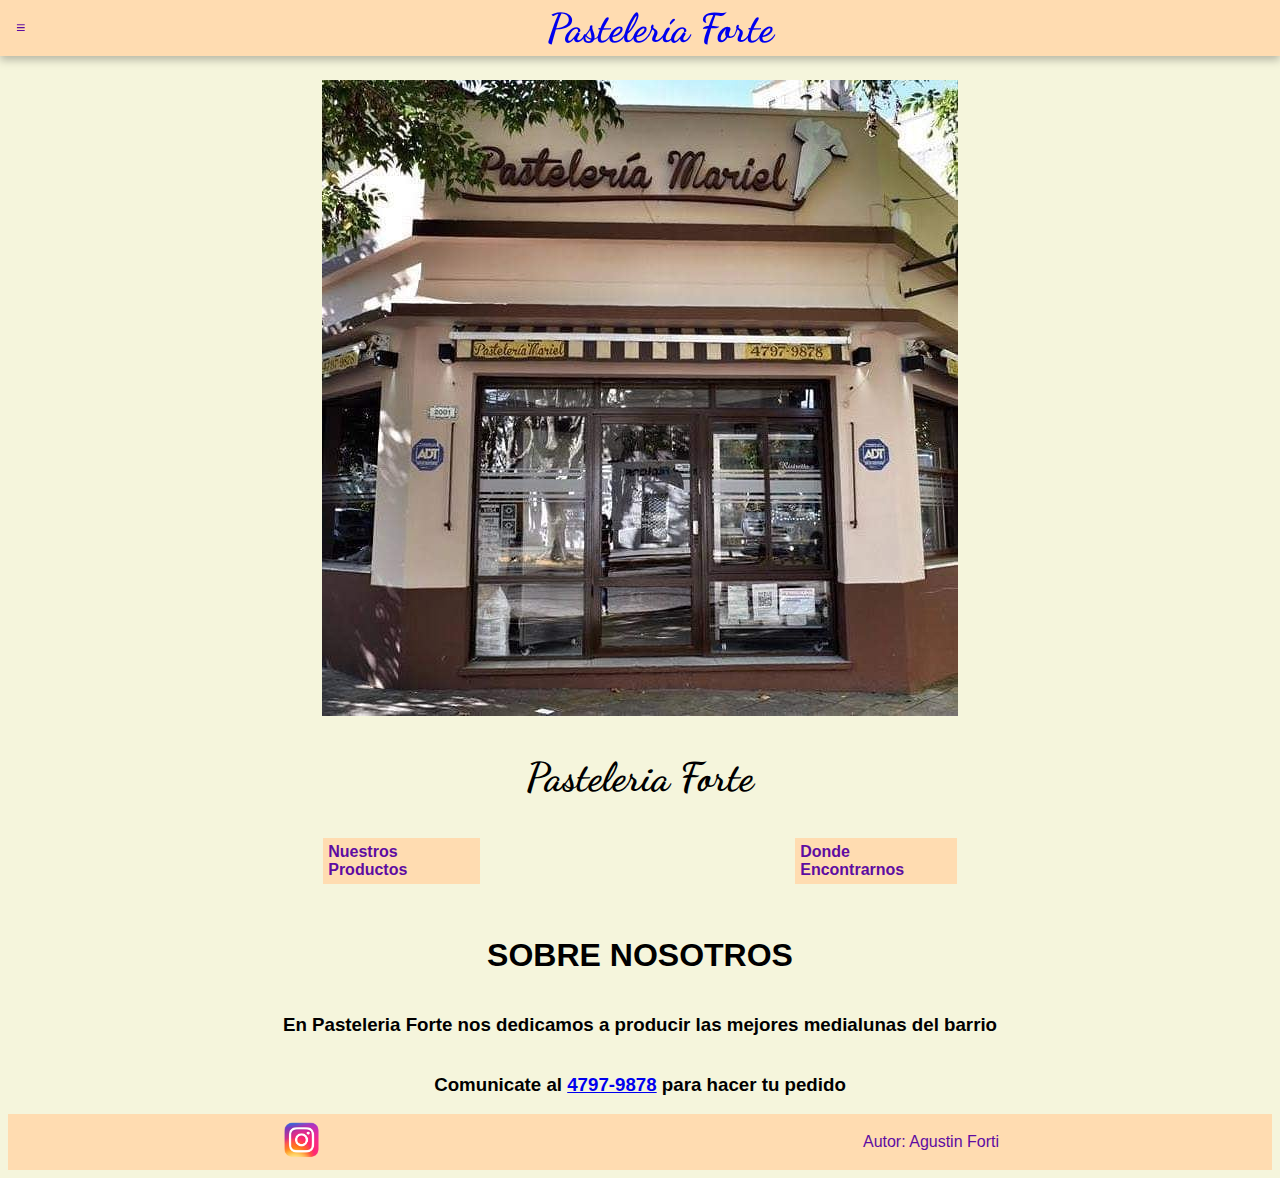
==== index.html @ af6720d2 "alpha v4.0.0" ====
<!DOCTYPE html>
<html lang="en">
<head>
    <meta charset="UTF-8">
    <meta http-equiv="X-UA-Compatible" content="IE=edge">
    <meta name="viewport" content="width=device-width, initial-scale=1.0">
    <link rel="stylesheet" href="telefono.css">
    <link rel="preconnect" href="https://fonts.googleapis.com">
    <link rel="preconnect" href="https://fonts.gstatic.com" crossorigin>
    <link href="https://fonts.googleapis.com/css2?family=Dancing+Script:wght@700&display=swap" rel="stylesheet">
    <title>Panadera Forte</title>
</head>
<body>
    <header>
        <div class="dropdown">
            <button class="dropbtn"><strong>≡</strong></button>
            <div class="dropdown-content">
              <a href="menu.html">Productos</a>
              <a href="direcion.html">Contacto y dirección</a>
              <a href="testimonio.html">Testimonios</a>
              <a href="presupuesto.html">Presupuesto</a> 
            </div>
        </div>
        <a class="Nombre" href="index.html"><strong>Pastelería Forte</strong></a>
        
        
    </header>

    <div class="centrar">

        <div class="slideshow-container">
            <div class="mySlides fade">
                <img class="imgLocal" src="Imagenes/Foto del local.jpg" alt="Foto del local">
            </div>
            <div class="mySlides fade">
                <img class="imgLocal" src="Imagenes/facturas 1080x1080.jpg" alt="Foto del local">
            </div>
            <div class="mySlides fade">
                <img class="imgLocal" src="Imagenes/pastafrola 960x960.jpg" alt="Foto del local">
            </div>
            <div class="mySlides fade">
                <img class="imgLocal" src="Imagenes/Alfajores 960x960.jpg" alt="Foto del local">
            </div>
            <div class="mySlides fade">
                <img class="imgLocal" src="Imagenes/Galletita 525x525.jpg" alt="Foto del local">
            </div>
            <div class="mySlides fade">
                <img class="imgLocal" src="Imagenes/Cubanitos 636x636.jpg" alt="Foto del local">
            </div>
            <script>
                let slideIndex = 0;
                showSlides();
                
                function showSlides() {
                  let i;
                  let slides = document.getElementsByClassName("mySlides");
                  for (i = 0; i < slides.length; i++) {
                    slides[i].style.display = "none";  
                  }
                  slideIndex++;
                  if (slideIndex > slides.length) {slideIndex = 1}    
                  
                  slides[slideIndex-1].style.display = "flex";
                   
                  setTimeout(showSlides, 3500); 
                }
            </script>
        </div>

        <h1 class="nombreLocal">Pasteleria Forte</h1>
        <div class="BotoneraIndex">
            <a class="btMenu" href="menu.html"><strong>Nuestros Productos</strong></a>
            <a class="btDireccion" href="direcion.html"><strong>Donde Encontrarnos</strong></a>
        </div>

       
        
        <h1><strong>SOBRE NOSOTROS</strong></h1>
        <h3>En Pasteleria Forte nos dedicamos a producir las mejores medialunas del barrio</h3>
        <h3>Comunicate al <a href="tel:4797-9878">4797-9878</a> para hacer tu pedido</h3>
   </div>

   

   <footer>
       <a href="https://www.instagram.com/pasteleriamariel/?hl=en"><img src="Imagenes/InstagramLogo.png" alt="Instagram" style="width:42px;height:42px;"></a>
       <p>Autor: Agustin Forti</p>
   </footer>
</body>
</html>
---- telefono.css ----
html{
    font-family: 'Trebuchet MS', 'Lucida Sans Unicode', 'Lucida Grande', 'Lucida Sans', Arial, sans-serif;
}
body{
    background: #f5f5dc;
    font-family: 'Trebuchet MS', 'Lucida Sans Unicode', 'Lucida Grande', 'Lucida Sans', Arial, sans-serif;
    display: flex;
    flex-direction: column;
}

header{
    position: fixed;
    top: 0;
    left: 0;
    width: 100%;
    height: 3.5em;
    background-color: #ffdcb1;
    display: flex;
    justify-content: flex-start;
    align-items: center;
    color: rgb(94, 12, 161);
    overflow:visible;
    filter: drop-shadow(0px 4px 4px rgba(0, 0, 0, 0.25));
    z-index: 1;
}

.Nombre{
    /*background-color: rgb(0, 156, 177);*/
    
    font-family: 'Dancing Script', cursive;
    font-size: 40px;
    text-decoration:none;
    width: 100%;
    display: flex;
    justify-content: center;
    
}

footer {
    /*position: absolute;
    bottom: 0;
    left: 0;*/
    display: flex;
    flex-direction: row;
    justify-content:space-around;
    align-items: center;
    padding: 3px;
    background-color: rgb(255, 220, 177);
    color: rgb(94, 12, 161);
    bottom: 0;
    left: 0;
    width: 100%;
}

.dropbtn {
    background-color: rgb(255, 220, 177);
    color: rgb(94, 12, 161);
    
    padding: 16px;
    font-size: 16px;
    border: none;
}
  
  /* The container <div> - needed to position the dropdown content */
.dropdown {
    position: relative;
    display: inline-block;
}
  
  /* Dropdown Content (Hidden by Default) */
.dropdown-content {
    display: none;
    position: absolute;
    background-color: #f1f1f1;
    min-width: 160px;
    box-shadow: 0px 8px 16px 0px rgba(0,0,0,0.2);
    z-index: 1;
}
  
  /* Links inside the dropdown */
.dropdown-content a {
    color: black;
    padding: 12px 16px;
    text-decoration: none;
    display: block;
}
.dropdown-content a:hover {background-color: #ddd;}

.dropdown:hover .dropdown-content {display: block;}

.centrar{
    
    height: fit-content;
    width: 100%;
    display: flex;
    flex-direction: column;
    align-items: center;
    margin-top: 2em;
    /*position:relative;
    top: 5;
    bottom: 10;*/
}

* {box-sizing: border-box;}

.mySlides {
    display: none;
}

.slideshow-container {
    max-width: 1000px;
    position: relative;
    margin: auto;
}

.active {
    background-color: #717171;
}

/*.fade {
    animation-name: fade;
    animation-duration: 1.5s;
}

@keyframes fade {
    from {opacity: .4} 
    to {opacity: 1}
}*/


.imgLocal{
    margin-top: 2.5em;
    width: 100%;
    height: auto;
}

.nombreLocal{
    padding: 10px;
    font-size: 40px;
    font-family: 'Dancing Script', cursive;
}

.BotoneraIndex{
    width: 100%;
    display: flex;
    flex-direction: row;
    justify-content: space-evenly;
    margin-bottom: 2em;
}

.btMenu{
    background: rgb(255, 220, 177);
    padding: 5px;
    text-decoration: none;
    color: rgb(94, 12, 161);
    width: 9.8em;
    display: flex;
    justify-content: center;
}

.btDireccion{
    background: rgb(255, 220, 177);
    padding: 5px;
    text-decoration: none;
    color: rgb(94, 12, 161);
    width: 10.1em;
    display: flex;
    justify-content: center;
}


.map-responsive{
    
    overflow:hidden;

}

.map-responsive iframe{
    
    width: 100%;
    height: 22em;
    margin-top: 4.3em;
    border:0;
}


@media (min-width: 380px) {   
    .Nombre{
        /*background-color: rgb(0, 156, 177);*/
        /*width: 6.7em;*/
    }
}

@media (min-width: 405px) {   
    .Nombre{
        /*width: 7.3em;*/
    }
}

.ListadoMenu{
    display: flex;
    flex-direction: column;
    justify-content:space-between ;
}

.acomodarLi{
    /*background: green;*/
    display: flex;
    flex-direction: row;
    justify-content: flex-start;
    width: 100%;
    margin-top: 1.6em;
}

.aLi{
    /*background: blue;*/
    display: flex;
    align-items: center;
    justify-content: flex-start;
    width: 70%;
    margin-right: 0.8em;
}

.imgMenu{
    /*background: red;*/
    width: 25%;
    display: flex;
    justify-content: flex-end;
    
}

.LMp{
    margin-top: 3em;
}

.pdm{
    display: flex;
    flex-direction: column;
    margin-top: 1.8em;
    margin-bottom: 1.5em;
    width: 100%;
}

.pe1{
    padding: 10px;
    width: 100%;
}

.pe2{
    padding: 10px;
    width: 100%;
    height: 10em;
}

.pp1{
    font-size: 18px;
}

.pacodiv{
    margin-top: 0.5em;
    width: 100%;
    display: flex;
    flex-direction: column;
    margin-bottom: 0.5em;
}

.pb1{
    width: 5em;
}

.pb2{
    width: 100%;
    display: flex;
    justify-content: center;
    height: 25px;
}
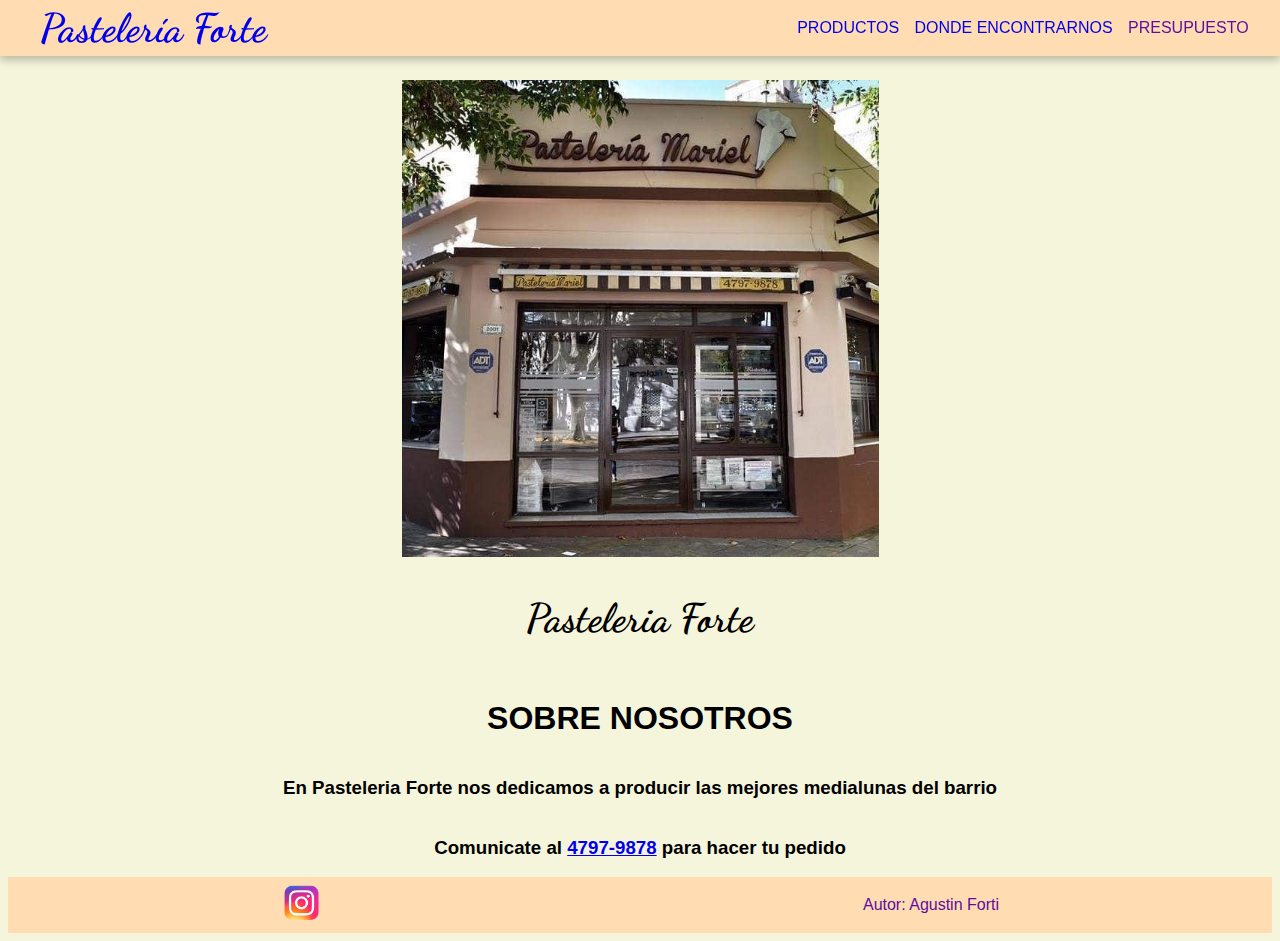
==== commit 8a610823: "beta v1.0.0" ====
--- a/index.html
+++ b/index.html
@@ -5,19 +5,20 @@
     <meta http-equiv="X-UA-Compatible" content="IE=edge">
     <meta name="viewport" content="width=device-width, initial-scale=1.0">
     <link rel="stylesheet" href="telefono.css">
+    <script src="ajuste.js" type="text/javascript"></script>
     <link rel="preconnect" href="https://fonts.googleapis.com">
     <link rel="preconnect" href="https://fonts.gstatic.com" crossorigin>
     <link href="https://fonts.googleapis.com/css2?family=Dancing+Script:wght@700&display=swap" rel="stylesheet">
     <title>Panadera Forte</title>
 </head>
 <body>
-    <header>
-        <div class="dropdown">
+    <header id="cabecera">
+        <div class="dropdown" id="desplegable">
             <button class="dropbtn"><strong>≡</strong></button>
             <div class="dropdown-content">
               <a href="menu.html">Productos</a>
               <a href="direcion.html">Contacto y dirección</a>
-              <a href="testimonio.html">Testimonios</a>
+              <!--<a href="testimonio.html">Testimonios</a>-->
               <a href="presupuesto.html">Presupuesto</a> 
             </div>
         </div>
@@ -25,7 +26,6 @@
         
         
     </header>
-
     <div class="centrar">
 
         <div class="slideshow-container">
@@ -68,7 +68,7 @@
         </div>
 
         <h1 class="nombreLocal">Pasteleria Forte</h1>
-        <div class="BotoneraIndex">
+        <div class="BotoneraIndex" id="botonesIndex">
             <a class="btMenu" href="menu.html"><strong>Nuestros Productos</strong></a>
             <a class="btDireccion" href="direcion.html"><strong>Donde Encontrarnos</strong></a>
         </div>
@@ -80,11 +80,16 @@
         <h3>Comunicate al <a href="tel:4797-9878">4797-9878</a> para hacer tu pedido</h3>
    </div>
 
-   
-
-   <footer>
-       <a href="https://www.instagram.com/pasteleriamariel/?hl=en"><img src="Imagenes/InstagramLogo.png" alt="Instagram" style="width:42px;height:42px;"></a>
-       <p>Autor: Agustin Forti</p>
-   </footer>
+    <script>
+        let anchoVP = window.innerWidth;
+        if(anchoVP >= 1020){
+            creadorNAV();
+            borrarBotones();
+        }
+    </script>
+    <footer>
+        <a href="https://www.instagram.com/pasteleriamariel/?hl=en"><img src="Imagenes/InstagramLogo.png" alt="Instagram" style="width:42px;height:42px;"></a>
+        <p>Autor: Agustin Forti</p>
+    </footer>
 </body>
 </html>--- a/telefono.css
+++ b/telefono.css
@@ -31,15 +31,11 @@
     font-size: 40px;
     text-decoration:none;
     width: 100%;
-    display: flex;
-    justify-content: center;
+    padding-left: 1em;
     
 }
 
 footer {
-    /*position: absolute;
-    bottom: 0;
-    left: 0;*/
     display: flex;
     flex-direction: row;
     justify-content:space-around;
@@ -47,9 +43,8 @@
     padding: 3px;
     background-color: rgb(255, 220, 177);
     color: rgb(94, 12, 161);
-    bottom: 0;
-    left: 0;
-    width: 100%;
+    width: 100%;
+   
 }
 
 .dropbtn {
@@ -96,9 +91,7 @@
     flex-direction: column;
     align-items: center;
     margin-top: 2em;
-    /*position:relative;
-    top: 5;
-    bottom: 10;*/
+    
 }
 
 * {box-sizing: border-box;}
@@ -108,7 +101,7 @@
 }
 
 .slideshow-container {
-    max-width: 1000px;
+    max-width: 100%;
     position: relative;
     margin: auto;
 }
@@ -117,15 +110,6 @@
     background-color: #717171;
 }
 
-/*.fade {
-    animation-name: fade;
-    animation-duration: 1.5s;
-}
-
-@keyframes fade {
-    from {opacity: .4} 
-    to {opacity: 1}
-}*/
 
 
 .imgLocal{
@@ -184,49 +168,46 @@
 }
 
 
-@media (min-width: 380px) {   
-    .Nombre{
-        /*background-color: rgb(0, 156, 177);*/
-        /*width: 6.7em;*/
-    }
-}
-
-@media (min-width: 405px) {   
-    .Nombre{
-        /*width: 7.3em;*/
-    }
-}
+
 
 .ListadoMenu{
     display: flex;
     flex-direction: column;
     justify-content:space-between ;
-}
+    margin-bottom: 1.5em;
+}
+
+
 
 .acomodarLi{
     /*background: green;*/
     display: flex;
     flex-direction: row;
-    justify-content: flex-start;
-    width: 100%;
+    justify-content: space-evenly;
     margin-top: 1.6em;
-}
+    border-style: double;
+    width: 100%;
+}
+
 
 .aLi{
     /*background: blue;*/
     display: flex;
     align-items: center;
-    justify-content: flex-start;
-    width: 70%;
-    margin-right: 0.8em;
+    justify-content: center;
+    width: 100%;
+    margin-right: 0.9em;
+    margin-left: 0.5em;
 }
 
 .imgMenu{
     /*background: red;*/
-    width: 25%;
-    display: flex;
-    justify-content: flex-end;
-    
+    width: 35%;
+    
+}
+.imgMenu1{
+    /*background: red;*/
+    width: 40%;
 }
 
 .LMp{
@@ -274,3 +255,117 @@
     justify-content: center;
     height: 25px;
 }
+
+
+/* Telefonos Horizontal */
+@media (max-width: 325px) {   
+    .Nombre{
+        padding-left: 0.5em;
+    }
+
+    .btMenu{
+        padding: 5px;
+        width: 6.5em;
+    }
+    
+    .btDireccion{
+        padding: 5px;
+        width: 7.5em;
+    }
+}
+
+@media (min-width: 380px) {   
+    .Nombre{
+        padding-left: 1.5em;
+    }
+}
+
+@media (min-width: 405px) {   
+    .Nombre{
+        padding-left: 1.5em;
+    }
+}
+
+/* Telefono acostado y tablets vertical*/
+@media (min-width: 799px) {   
+    .Nombre{
+        margin-left: 1em;
+        padding: 0;
+    }
+
+    .imgLocal{
+        width: 83%;
+    }
+
+    .mySlides {
+        display: flex;
+        justify-content: center;
+    }
+    .imgMenu{
+        width: 20%;
+    }
+
+    .imgMenu1{
+        width: 25%;
+    }
+
+
+}
+
+@media (min-width: 760px) {   
+    .Nombre{
+        padding-left: 5.5em;
+    }
+
+    .imgLocal{
+        width: 75%;
+    }
+
+    .mySlides {
+        display: flex;
+        justify-content: center;
+    }
+
+    .imgMenu{
+        width: 18%;
+    }
+
+    .imgMenu1{
+        width: 23%;
+    }
+}
+
+@media (min-width: 860px) {   
+    .Nombre{
+        margin-left: 1.3em;
+    }
+
+
+}
+
+/* tablets horizontal y laptops */
+
+@media (min-width: 1020px) {   
+    .Nombre{
+        margin-left: 1em;
+        padding: 0;
+    }
+
+    nav{
+        /*background: red;*/ 
+        font-size: 16px;
+        width: 65%;
+        height: 60px;
+        display: flex;
+        justify-content: space-evenly;
+        align-items: center;
+        margin-right: 1em ;
+    }
+
+    nav a{
+        text-decoration: none;
+    }
+
+}
+
+
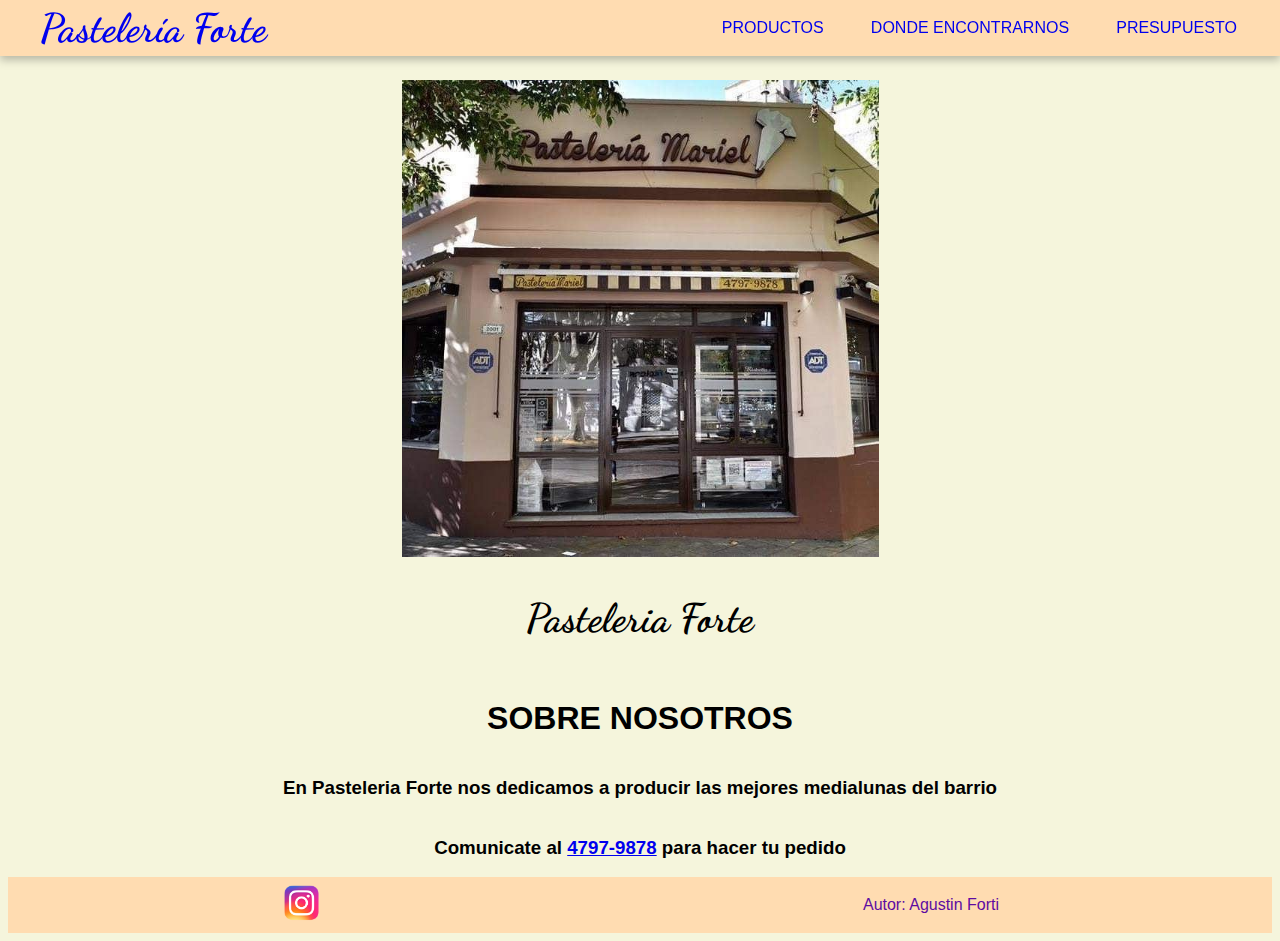
==== commit 59fc3851: "beta v1.1.0" ====
--- a/index.html
+++ b/index.html
@@ -22,7 +22,10 @@
               <a href="presupuesto.html">Presupuesto</a> 
             </div>
         </div>
-        <a class="Nombre" href="index.html"><strong>Pastelería Forte</strong></a>
+        <div class="Nombre">
+            <a href="index.html"><strong>Pastelería Forte</strong></a>
+        </div>
+        
         
         
     </header>
@@ -80,12 +83,29 @@
         <h3>Comunicate al <a href="tel:4797-9878">4797-9878</a> para hacer tu pedido</h3>
    </div>
 
+   <script>
+       let anchoVP = window.innerWidth;
+        if(anchoVP >= 1022){
+                creadorNAV();
+                borrarBotones();
+        }
+   </script>
+
     <script>
-        let anchoVP = window.innerWidth;
-        if(anchoVP >= 1020){
-            creadorNAV();
-            borrarBotones();
-        }
+        
+        window.addEventListener("resize", function(){
+            let anchoVP = window.innerWidth; 
+            if(anchoVP >= 1022){
+                reactivarMenu();
+                borrarBotones();
+            }
+            if(anchoVP < 1022){
+                reactivarDes();
+                reactivarBotones();
+            }
+        })
+            
+
     </script>
     <footer>
         <a href="https://www.instagram.com/pasteleriamariel/?hl=en"><img src="Imagenes/InstagramLogo.png" alt="Instagram" style="width:42px;height:42px;"></a>
--- a/telefono.css
+++ b/telefono.css
@@ -29,10 +29,13 @@
     
     font-family: 'Dancing Script', cursive;
     font-size: 40px;
+    width: 100%;
+    padding-left: 1em;
+    
+}
+
+.Nombre a{
     text-decoration:none;
-    width: 100%;
-    padding-left: 1em;
-    
 }
 
 footer {
@@ -335,13 +338,15 @@
     }
 }
 
-@media (min-width: 860px) {   
-    .Nombre{
-        margin-left: 1.3em;
-    }
-
-
-}
+@media (min-width: 890px) {   
+    .Nombre{
+        margin-left: 1.5em;
+    }
+
+
+}
+
+
 
 /* tablets horizontal y laptops */
 
@@ -349,6 +354,7 @@
     .Nombre{
         margin-left: 1em;
         padding: 0;
+        width: 70%;
     }
 
     nav{
@@ -364,8 +370,16 @@
 
     nav a{
         text-decoration: none;
-    }
-
-}
-
-
+        padding-left: 20px;
+    }
+
+}
+
+@media (min-width: 1700px) {   
+    .Nombre{
+        width: 100%;
+        margin-left: 2em;
+    }
+}
+
+
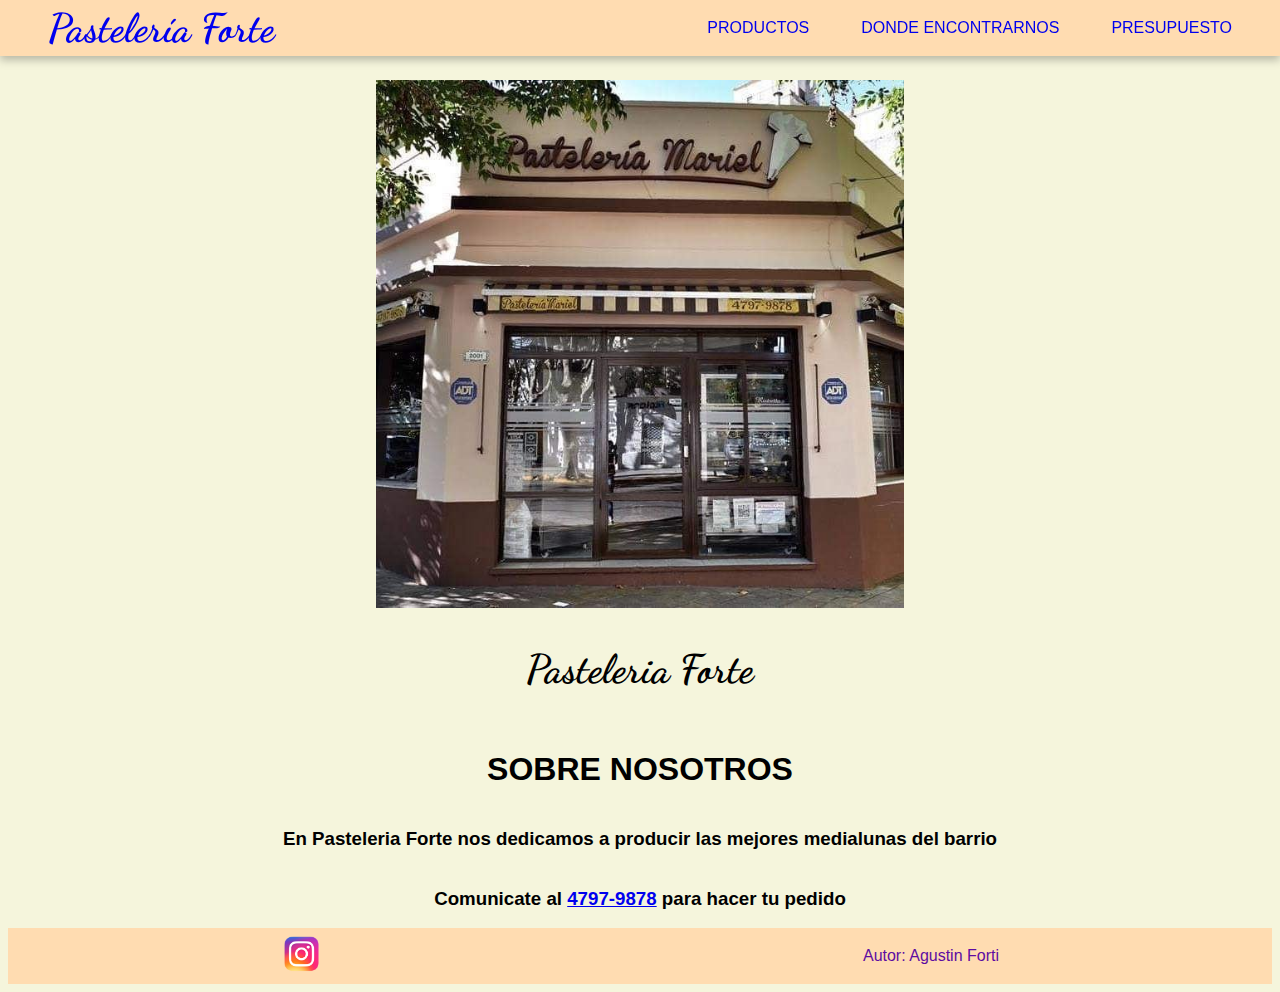
==== commit 06570b9a: "beta v2.0.0" ====
--- a/index.html
+++ b/index.html
@@ -83,21 +83,27 @@
         <h3>Comunicate al <a href="tel:4797-9878">4797-9878</a> para hacer tu pedido</h3>
    </div>
 
-   <script>
-       let anchoVP = window.innerWidth;
+    <script>
+        let anchoVP = window.innerWidth;
         if(anchoVP >= 1022){
                 creadorNAV();
                 borrarBotones();
         }
-   </script>
+    </script>
 
     <script>
         
         window.addEventListener("resize", function(){
             let anchoVP = window.innerWidth; 
             if(anchoVP >= 1022){
-                reactivarMenu();
+                if(document.getElementById("navbar") != null){
+                    reactivarMenu();
+                }
+                else{
+                    creadorNAV();
+                }
                 borrarBotones();
+                
             }
             if(anchoVP < 1022){
                 reactivarDes();
--- a/telefono.css
+++ b/telefono.css
@@ -30,12 +30,15 @@
     font-family: 'Dancing Script', cursive;
     font-size: 40px;
     width: 100%;
-    padding-left: 1em;
+    display: flex;
+    justify-content: center;
+    
     
 }
 
 .Nombre a{
     text-decoration:none;
+    margin-right: 41.34px;
 }
 
 footer {
@@ -262,9 +265,9 @@
 
 /* Telefonos Horizontal */
 @media (max-width: 325px) {   
-    .Nombre{
+    /*.Nombre{
         padding-left: 0.5em;
-    }
+    }*/
 
     .btMenu{
         padding: 5px;
@@ -277,84 +280,91 @@
     }
 }
 
-@media (min-width: 380px) {   
+/*@media (min-width: 380px) {   
     .Nombre{
         padding-left: 1.5em;
     }
-}
-
-@media (min-width: 405px) {   
+}*/
+
+/*@media (min-width: 405px) {   
     .Nombre{
         padding-left: 1.5em;
     }
-}
+}*/
 
 /* Telefono acostado y tablets vertical*/
-@media (min-width: 799px) {   
-    .Nombre{
-        margin-left: 1em;
-        padding: 0;
-    }
+
+
+@media (min-width: 700px) {   
+    /*.Nombre{
+        margin-left: 3em;
+    }*/
 
     .imgLocal{
-        width: 83%;
+        width: 75%;
     }
 
     .mySlides {
         display: flex;
         justify-content: center;
     }
+
     .imgMenu{
-        width: 20%;
+        width: 18%;
     }
 
     .imgMenu1{
-        width: 25%;
-    }
-
-
-}
-
-@media (min-width: 760px) {   
-    .Nombre{
-        padding-left: 5.5em;
-    }
+        width: 23%;
+    }
+}
+
+@media (min-width: 799px) {   
+    /*.Nombre{
+        margin-left: 1em;
+        padding: 0;
+    }*/
 
     .imgLocal{
-        width: 75%;
+        width: 83%;
     }
 
     .mySlides {
         display: flex;
         justify-content: center;
     }
-
     .imgMenu{
-        width: 18%;
+        width: 20%;
     }
 
     .imgMenu1{
-        width: 23%;
-    }
-}
-
-@media (min-width: 890px) {   
+        width: 25%;
+    }
+
+
+}
+
+
+
+/*@media (min-width: 890px) {   
     .Nombre{
         margin-left: 1.5em;
     }
 
 
-}
+}*/
 
 
 
 /* tablets horizontal y laptops */
 
-@media (min-width: 1020px) {   
+@media (min-width: 1022px) {   
     .Nombre{
-        margin-left: 1em;
-        padding: 0;
+        justify-content: flex-start;
         width: 70%;
+    }
+
+    .Nombre a{
+        margin-left: 1.2em;
     }
 
     nav{
@@ -373,13 +383,56 @@
         padding-left: 20px;
     }
 
+    .map-responsive{
+        display: flex;
+        justify-content: center;
+    }
+
+    .map-responsive iframe{
+    
+        max-width: 63%;
+        height: 33em;
+        margin-top: 4.3em;
+        border:0;
+    }
+
+    .imgMenu{
+        width: 15%;
+    }
+
+    .imgMenu1{
+        width: 20%;
+    }
+
+}
+
+@media(min-width: 1400px){
+    .imgMenu{
+        width: 10%;
+    }
+
+    .imgMenu1{
+        width: 15%;
+    }
 }
 
 @media (min-width: 1700px) {   
     .Nombre{
         width: 100%;
-        margin-left: 2em;
-    }
-}
-
-
+
+    }
+
+    .Nombre a{
+        margin-left: 1.8em;
+    }
+
+    .imgMenu{
+        width: 10%;
+    }
+
+    .imgMenu1{
+        width: 15%;
+    }
+}
+
+
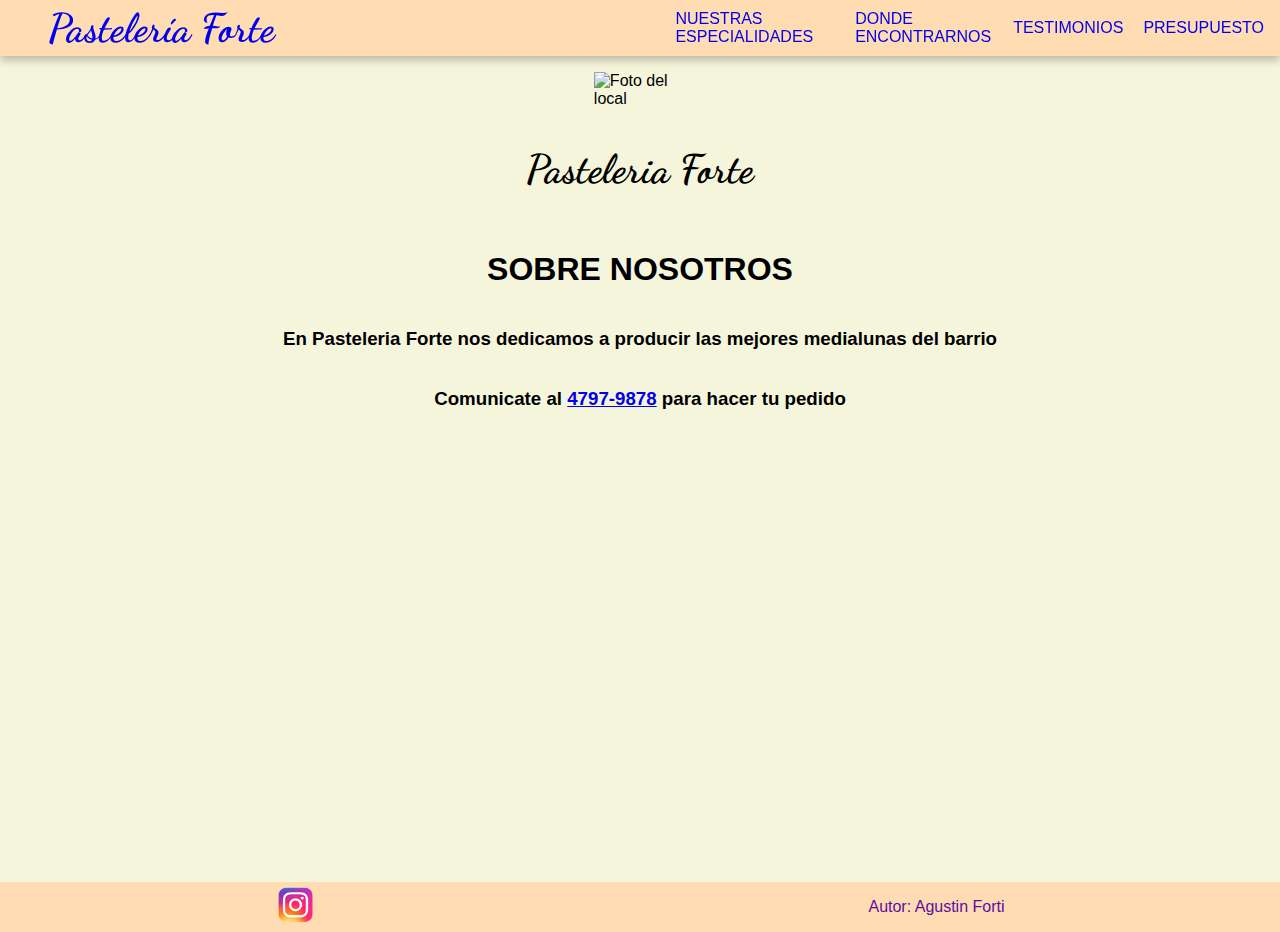
==== commit f9e703d4: "beta v3.0.0" ====
--- a/index.html
+++ b/index.html
@@ -1,24 +1,24 @@
 <!DOCTYPE html>
-<html lang="en">
+<html lang="es">
 <head>
     <meta charset="UTF-8">
     <meta http-equiv="X-UA-Compatible" content="IE=edge">
     <meta name="viewport" content="width=device-width, initial-scale=1.0">
     <link rel="stylesheet" href="telefono.css">
-    <script src="ajuste.js" type="text/javascript"></script>
+    <script src="ajuste.js"></script>
     <link rel="preconnect" href="https://fonts.googleapis.com">
     <link rel="preconnect" href="https://fonts.gstatic.com" crossorigin>
     <link href="https://fonts.googleapis.com/css2?family=Dancing+Script:wght@700&display=swap" rel="stylesheet">
-    <title>Panadera Forte</title>
+    <title>Panaderia Forte</title>
 </head>
 <body>
     <header id="cabecera">
         <div class="dropdown" id="desplegable">
             <button class="dropbtn"><strong>≡</strong></button>
             <div class="dropdown-content">
-              <a href="menu.html">Productos</a>
+              <a href="menu.html">Nuestras Especialidades</a>
               <a href="direcion.html">Contacto y dirección</a>
-              <!--<a href="testimonio.html">Testimonios</a>-->
+              <a href="testimonio.html">Testimonios</a>
               <a href="presupuesto.html">Presupuesto</a> 
             </div>
         </div>
@@ -33,22 +33,22 @@
 
         <div class="slideshow-container">
             <div class="mySlides fade">
-                <img class="imgLocal" src="Imagenes/Foto del local.jpg" alt="Foto del local">
+                <img class="imgLocal" src="Imagenes/Foto-del-local.jpg" alt="Foto del local">
             </div>
             <div class="mySlides fade">
-                <img class="imgLocal" src="Imagenes/facturas 1080x1080.jpg" alt="Foto del local">
+                <img class="imgLocal" src="Imagenes/facturas-1080x1080.jpg" alt="Foto de facturas">
             </div>
             <div class="mySlides fade">
-                <img class="imgLocal" src="Imagenes/pastafrola 960x960.jpg" alt="Foto del local">
+                <img class="imgLocal" src="Imagenes/pastafrola-960x960.jpg" alt="Foto de pastafrola">
             </div>
             <div class="mySlides fade">
-                <img class="imgLocal" src="Imagenes/Alfajores 960x960.jpg" alt="Foto del local">
+                <img class="imgLocal" src="Imagenes/Alfajores-960x960.jpg" alt="Foto de alfajores">
             </div>
             <div class="mySlides fade">
-                <img class="imgLocal" src="Imagenes/Galletita 525x525.jpg" alt="Foto del local">
+                <img class="imgLocal" src="Imagenes/Galletita-525x525.jpg" alt="Foto de galletitas">
             </div>
             <div class="mySlides fade">
-                <img class="imgLocal" src="Imagenes/Cubanitos 636x636.jpg" alt="Foto del local">
+                <img class="imgLocal" src="Imagenes/Cubanitos-636x636.jpg" alt="Foto de cubanitos">
             </div>
             <script>
                 let slideIndex = 0;
--- a/telefono.css
+++ b/telefono.css
@@ -1,11 +1,11 @@
-html{
-    font-family: 'Trebuchet MS', 'Lucida Sans Unicode', 'Lucida Grande', 'Lucida Sans', Arial, sans-serif;
-}
+
 body{
     background: #f5f5dc;
     font-family: 'Trebuchet MS', 'Lucida Sans Unicode', 'Lucida Grande', 'Lucida Sans', Arial, sans-serif;
-    display: flex;
-    flex-direction: column;
+    position: relative;
+    min-height: 100vh;
+    padding-bottom: 4em;
+    margin: 0;
 }
 
 header{
@@ -46,11 +46,12 @@
     flex-direction: row;
     justify-content:space-around;
     align-items: center;
-    padding: 3px;
     background-color: rgb(255, 220, 177);
     color: rgb(94, 12, 161);
-    width: 100%;
-   
+    position: absolute;
+    bottom: 0;
+    left: 0;
+    width: 100%;
 }
 
 .dropbtn {
@@ -90,8 +91,6 @@
 .dropdown:hover .dropdown-content {display: block;}
 
 .centrar{
-    
-    height: fit-content;
     width: 100%;
     display: flex;
     flex-direction: column;
@@ -146,6 +145,13 @@
     width: 9.8em;
     display: flex;
     justify-content: center;
+    border-radius: 8px;
+    
+}
+
+.btMenu:hover {
+    background-color: #008CBA;
+    color: white;
 }
 
 .btDireccion{
@@ -156,6 +162,12 @@
     width: 10.1em;
     display: flex;
     justify-content: center;
+    border-radius: 8px;
+}
+
+.btDireccion:hover {
+    background-color: #008CBA;
+    color: white;
 }
 
 
@@ -179,8 +191,8 @@
 .ListadoMenu{
     display: flex;
     flex-direction: column;
-    justify-content:space-between ;
-    margin-bottom: 1.5em;
+    justify-content:space-between;
+    margin-top: 3.5em;
 }
 
 
@@ -193,6 +205,7 @@
     margin-top: 1.6em;
     border-style: double;
     width: 100%;
+    border-radius: 8px;
 }
 
 
@@ -208,17 +221,14 @@
 
 .imgMenu{
     /*background: red;*/
-    width: 35%;
+    width: 30%;
     
 }
 .imgMenu1{
     /*background: red;*/
-    width: 40%;
-}
-
-.LMp{
-    margin-top: 3em;
-}
+    width: 35%;
+}
+
 
 .pdm{
     display: flex;
@@ -226,6 +236,7 @@
     margin-top: 1.8em;
     margin-bottom: 1.5em;
     width: 100%;
+    max-width: 800px;
 }
 
 .pe1{
@@ -260,6 +271,103 @@
     display: flex;
     justify-content: center;
     height: 25px;
+}
+
+.tH1{
+    margin-top: 1.6em;
+}
+
+.tA1{
+    margin-top: 1.3em;
+    width: 99%;
+    border-style: double;
+    margin-left: 0.3em;
+    border-radius: 8px;
+}
+
+.tA2{
+    display: flex;
+    flex-direction: row;
+    justify-content: center;
+    align-items: center;
+}
+
+.tA2 p{
+    margin-left: 1.5em;
+}
+.tA3{
+    margin-right: 1.5em;
+}
+
+.checked {
+    color: orange;
+}
+
+.tBQ1{
+    margin-left: 1em;
+    margin-right: 1em;
+    margin-top: 0.5;
+}
+
+.tdC1{
+    width: 100%;
+    margin-bottom: 1em;
+}
+
+.tC1{
+    margin-left: 1em;
+    color: rgb(94, 12, 161);
+}
+
+
+.BotoneraTesti{
+    width: 100%;
+    display: flex;
+    flex-direction: row;
+    justify-content: center;
+    margin-bottom: 0.8em;
+    margin-top: 1.5em;
+}
+
+.contBotones{
+    display: flex;
+    flex-direction: row;
+    justify-content: space-evenly;
+    width: 100%;
+    max-width: 600px;
+}
+
+.btVerMas{
+    background: rgb(255, 220, 177);
+    padding: 5px;
+    text-decoration: none;
+    color: rgb(94, 12, 161);
+    width: 8em;
+    display: flex;
+    justify-content: center;
+    border-radius: 8px;
+    align-items: center;
+}
+
+.btVerMas:hover {
+    background-color: #008CBA;
+    color: white;
+}
+
+.btEscribir{
+    background: rgb(255, 220, 177);
+    padding: 5px;
+    text-decoration: none;
+    color: rgb(94, 12, 161);
+    width: 8em;
+    display: flex;
+    justify-content: center;
+    border-radius: 8px;
+}
+
+.btEscribir:hover {
+    background-color: #008CBA;
+    color: white;
 }
 
 
@@ -278,6 +386,17 @@
         padding: 5px;
         width: 7.5em;
     }
+
+    .btVerMas{
+        padding: 5px;
+        width: 6.5em;
+        align-items: center;
+    }
+    
+    .btEscribir{
+        padding: 5px;
+        width: 7.5em;
+    }
 }
 
 /*@media (min-width: 380px) {   
@@ -286,11 +405,14 @@
     }
 }*/
 
-/*@media (min-width: 405px) {   
-    .Nombre{
-        padding-left: 1.5em;
-    }
-}*/
+@media (min-width: 405px) {   
+    .btEscribir{
+        width: 12em;
+    }
+    .btVerMas{
+        width: 12em;
+    }
+}
 
 /* Telefono acostado y tablets vertical*/
 
@@ -309,12 +431,44 @@
         justify-content: center;
     }
 
+    .LMp{
+        text-align: center;
+    }
+
+    
+
+    .moM1{
+        display: flex;
+        flex-direction: column;
+        align-items: center;
+        width: 100%;
+    }
+
+    .acomodarLi{
+        width: 80%;
+        max-width: 1000px;
+    }
+
     .imgMenu{
-        width: 18%;
+        width: 25%;
     }
 
     .imgMenu1{
-        width: 23%;
+        width: 28%;
+    }
+
+    .tA1{
+        width: 65%;
+        max-width: 900px;
+    }
+
+    .toA1{
+        display: flex;
+        flex-basis: 32%;
+        justify-content: space-evenly;
+        width: 100%;
+        flex-direction: column;
+        align-items: center;
     }
 }
 
@@ -340,6 +494,9 @@
         width: 25%;
     }
 
+    .poH2{
+        text-align: center;
+    }
 
 }
 
@@ -408,11 +565,11 @@
 
 @media(min-width: 1400px){
     .imgMenu{
-        width: 10%;
+        width: 15%;
     }
 
     .imgMenu1{
-        width: 15%;
+        width: 18%;
     }
 }
 
@@ -427,12 +584,12 @@
     }
 
     .imgMenu{
-        width: 10%;
+        width: 13%;
     }
 
     .imgMenu1{
-        width: 15%;
-    }
-}
-
-
+        width: 17%;
+    }
+}
+
+
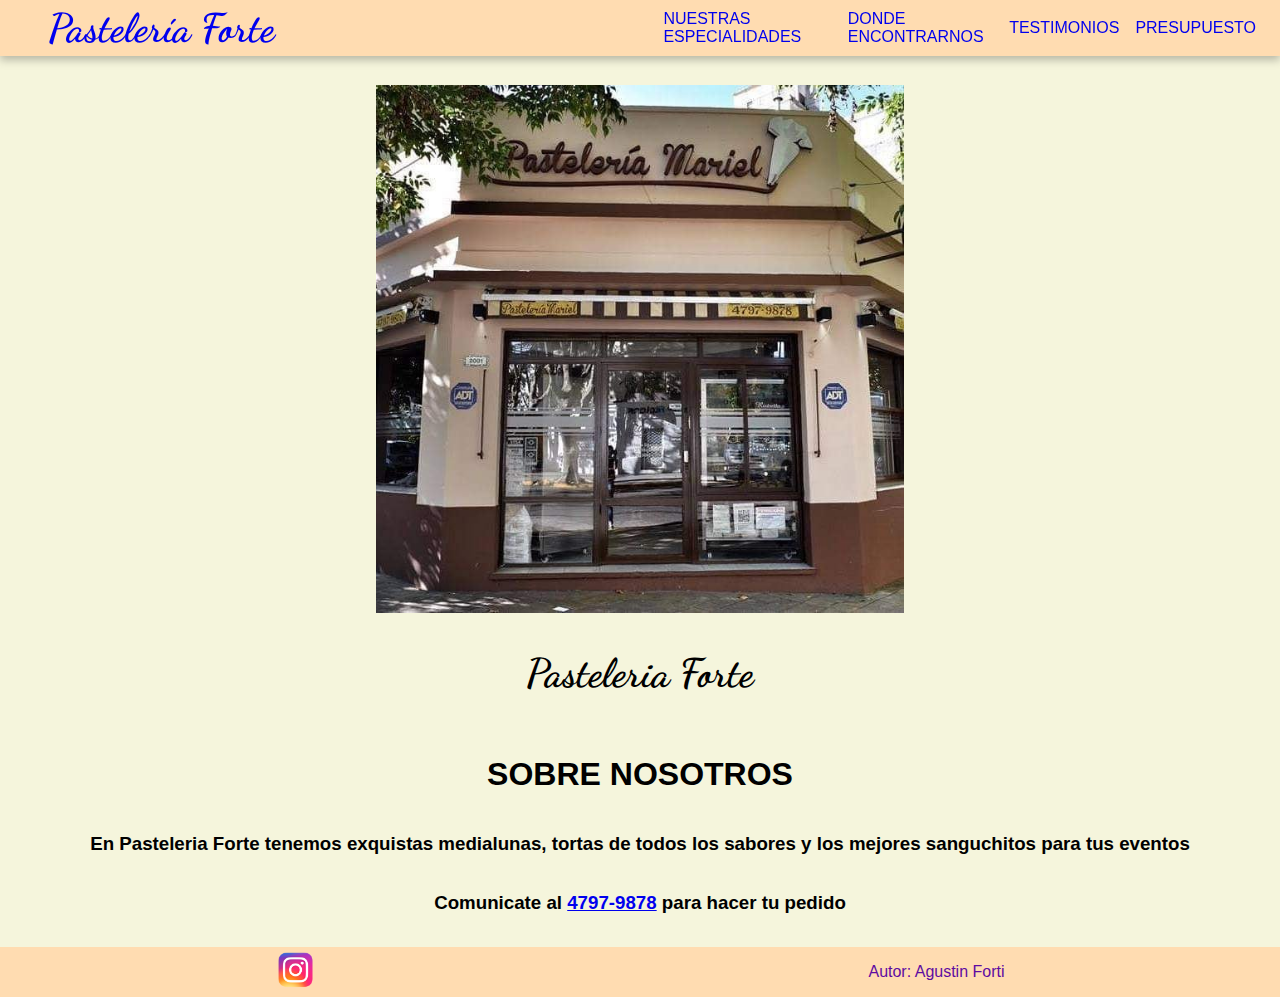
==== commit 749914a2: "beta v3.2.2" ====
--- a/index.html
+++ b/index.html
@@ -6,6 +6,7 @@
     <meta name="viewport" content="width=device-width, initial-scale=1.0">
     <link rel="stylesheet" href="telefono.css">
     <script src="ajuste.js"></script>
+    
     <link rel="preconnect" href="https://fonts.googleapis.com">
     <link rel="preconnect" href="https://fonts.gstatic.com" crossorigin>
     <link href="https://fonts.googleapis.com/css2?family=Dancing+Script:wght@700&display=swap" rel="stylesheet">
@@ -79,7 +80,7 @@
        
         
         <h1><strong>SOBRE NOSOTROS</strong></h1>
-        <h3>En Pasteleria Forte nos dedicamos a producir las mejores medialunas del barrio</h3>
+        <h3>En Pasteleria Forte tenemos exquistas medialunas, tortas de todos los sabores y los mejores sanguchitos para tus eventos</h3>
         <h3>Comunicate al <a href="tel:4797-9878">4797-9878</a> para hacer tu pedido</h3>
    </div>
 
--- a/telefono.css
+++ b/telefono.css
@@ -61,9 +61,15 @@
     padding: 16px;
     font-size: 16px;
     border: none;
+    border-radius: 8px;
+}
+
+.dropbtn:hover{
+    background-color: #008CBA;
+    color: white;
 }
   
-  /* The container <div> - needed to position the dropdown content */
+/* The container <div> - needed to position the dropdown content */
 .dropdown {
     position: relative;
     display: inline-block;
@@ -79,7 +85,7 @@
     z-index: 1;
 }
   
-  /* Links inside the dropdown */
+/* Links inside the dropdown */
 .dropdown-content a {
     color: black;
     padding: 12px 16px;
@@ -95,7 +101,6 @@
     display: flex;
     flex-direction: column;
     align-items: center;
-    margin-top: 2em;
     
 }
 
@@ -109,6 +114,8 @@
     max-width: 100%;
     position: relative;
     margin: auto;
+    margin-top: 2.8em;
+    
 }
 
 .active {
@@ -204,7 +211,7 @@
     justify-content: space-evenly;
     margin-top: 1.6em;
     border-style: double;
-    width: 100%;
+    width: 97%;
     border-radius: 8px;
 }
 
@@ -222,18 +229,22 @@
 .imgMenu{
     /*background: red;*/
     width: 30%;
+    border-end-end-radius: 8px;
+    border-top-right-radius: 8px;
     
 }
 .imgMenu1{
     /*background: red;*/
     width: 35%;
+    border-end-end-radius: 8px;
+    border-top-right-radius: 8px;
 }
 
 
 .pdm{
     display: flex;
     flex-direction: column;
-    margin-top: 1.8em;
+    margin-top: 4em;
     margin-bottom: 1.5em;
     width: 100%;
     max-width: 800px;
@@ -274,14 +285,19 @@
 }
 
 .tH1{
-    margin-top: 1.6em;
+    margin-top: 2.5em;
+}
+
+.centro{
+    display: flex;
+    justify-content: center;
+    width: 100%;
 }
 
 .tA1{
     margin-top: 1.3em;
-    width: 99%;
+    width: 97%;
     border-style: double;
-    margin-left: 0.3em;
     border-radius: 8px;
 }
 
@@ -522,6 +538,10 @@
 
     .Nombre a{
         margin-left: 1.2em;
+    }
+
+    .imgLocal{
+        max-width: 700px;
     }
 
     nav{
@@ -537,7 +557,13 @@
 
     nav a{
         text-decoration: none;
-        padding-left: 20px;
+        padding: 8px;
+        border-radius: 8px;
+    }
+
+    nav a:hover{
+        background-color: #008CBA;
+        color: white;
     }
 
     .map-responsive{
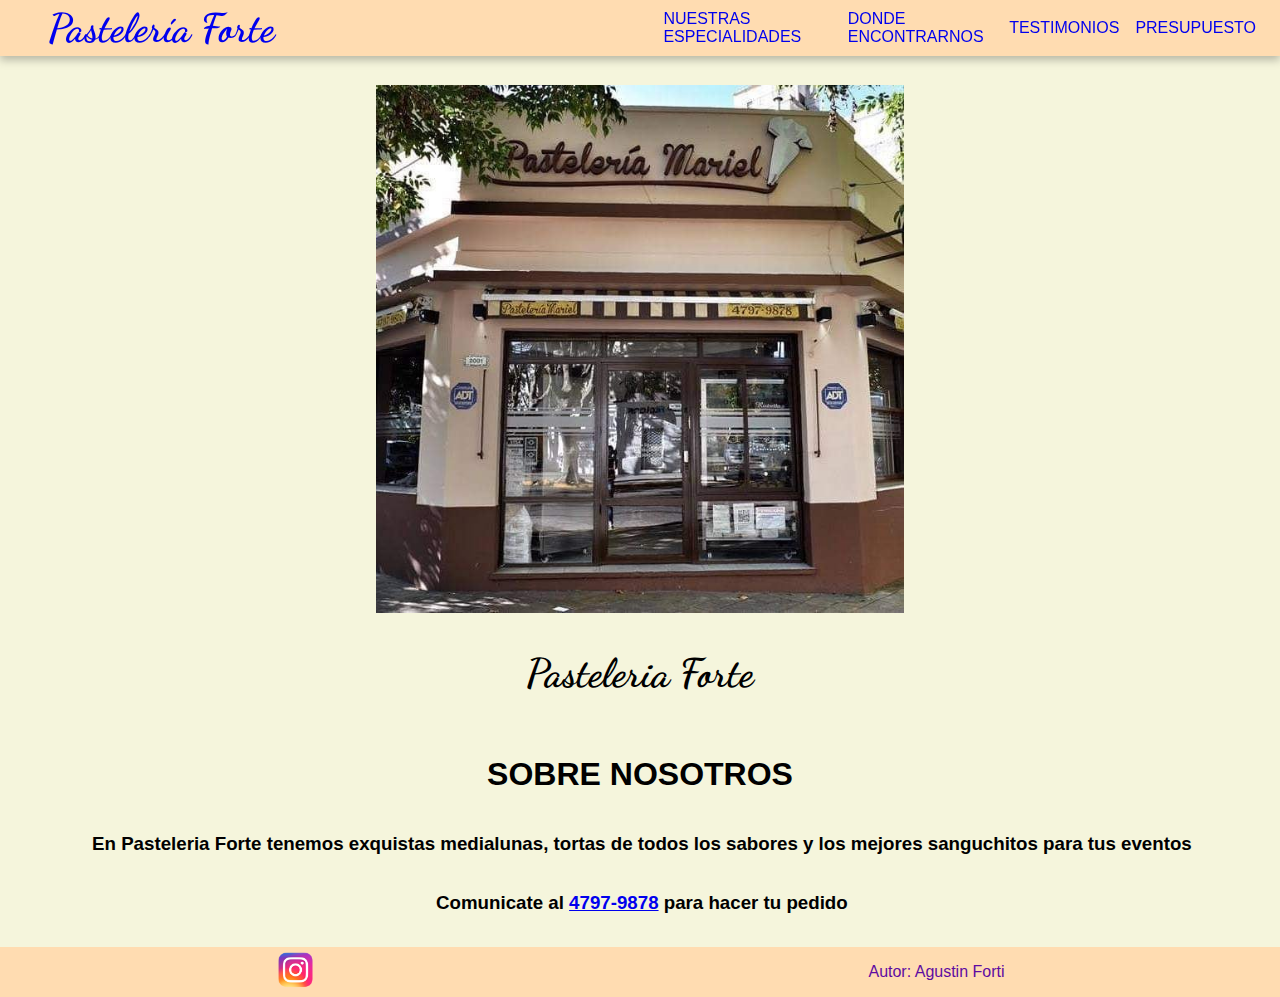
==== commit 81592096: "beta v3.2.3" ====
--- a/index.html
+++ b/index.html
@@ -78,10 +78,12 @@
         </div>
 
        
+        <div class="iHP">
+            <h1><strong>SOBRE NOSOTROS</strong></h1>
+            <h3>En Pasteleria Forte tenemos exquistas medialunas, tortas de todos los sabores y los mejores sanguchitos para tus eventos</h3>
+            <h3>Comunicate al <a href="tel:4797-9878">4797-9878</a> para hacer tu pedido</h3>
+        </div>
         
-        <h1><strong>SOBRE NOSOTROS</strong></h1>
-        <h3>En Pasteleria Forte tenemos exquistas medialunas, tortas de todos los sabores y los mejores sanguchitos para tus eventos</h3>
-        <h3>Comunicate al <a href="tel:4797-9878">4797-9878</a> para hacer tu pedido</h3>
    </div>
 
     <script>
--- a/telefono.css
+++ b/telefono.css
@@ -177,6 +177,16 @@
     color: white;
 }
 
+.iHP{
+    display: flex;
+    flex-direction: column;
+    align-items: center;
+}
+
+.iHP h3{
+    margin-left: 0.5em;
+    margin-right: 0.3em;
+}
 
 .map-responsive{
     
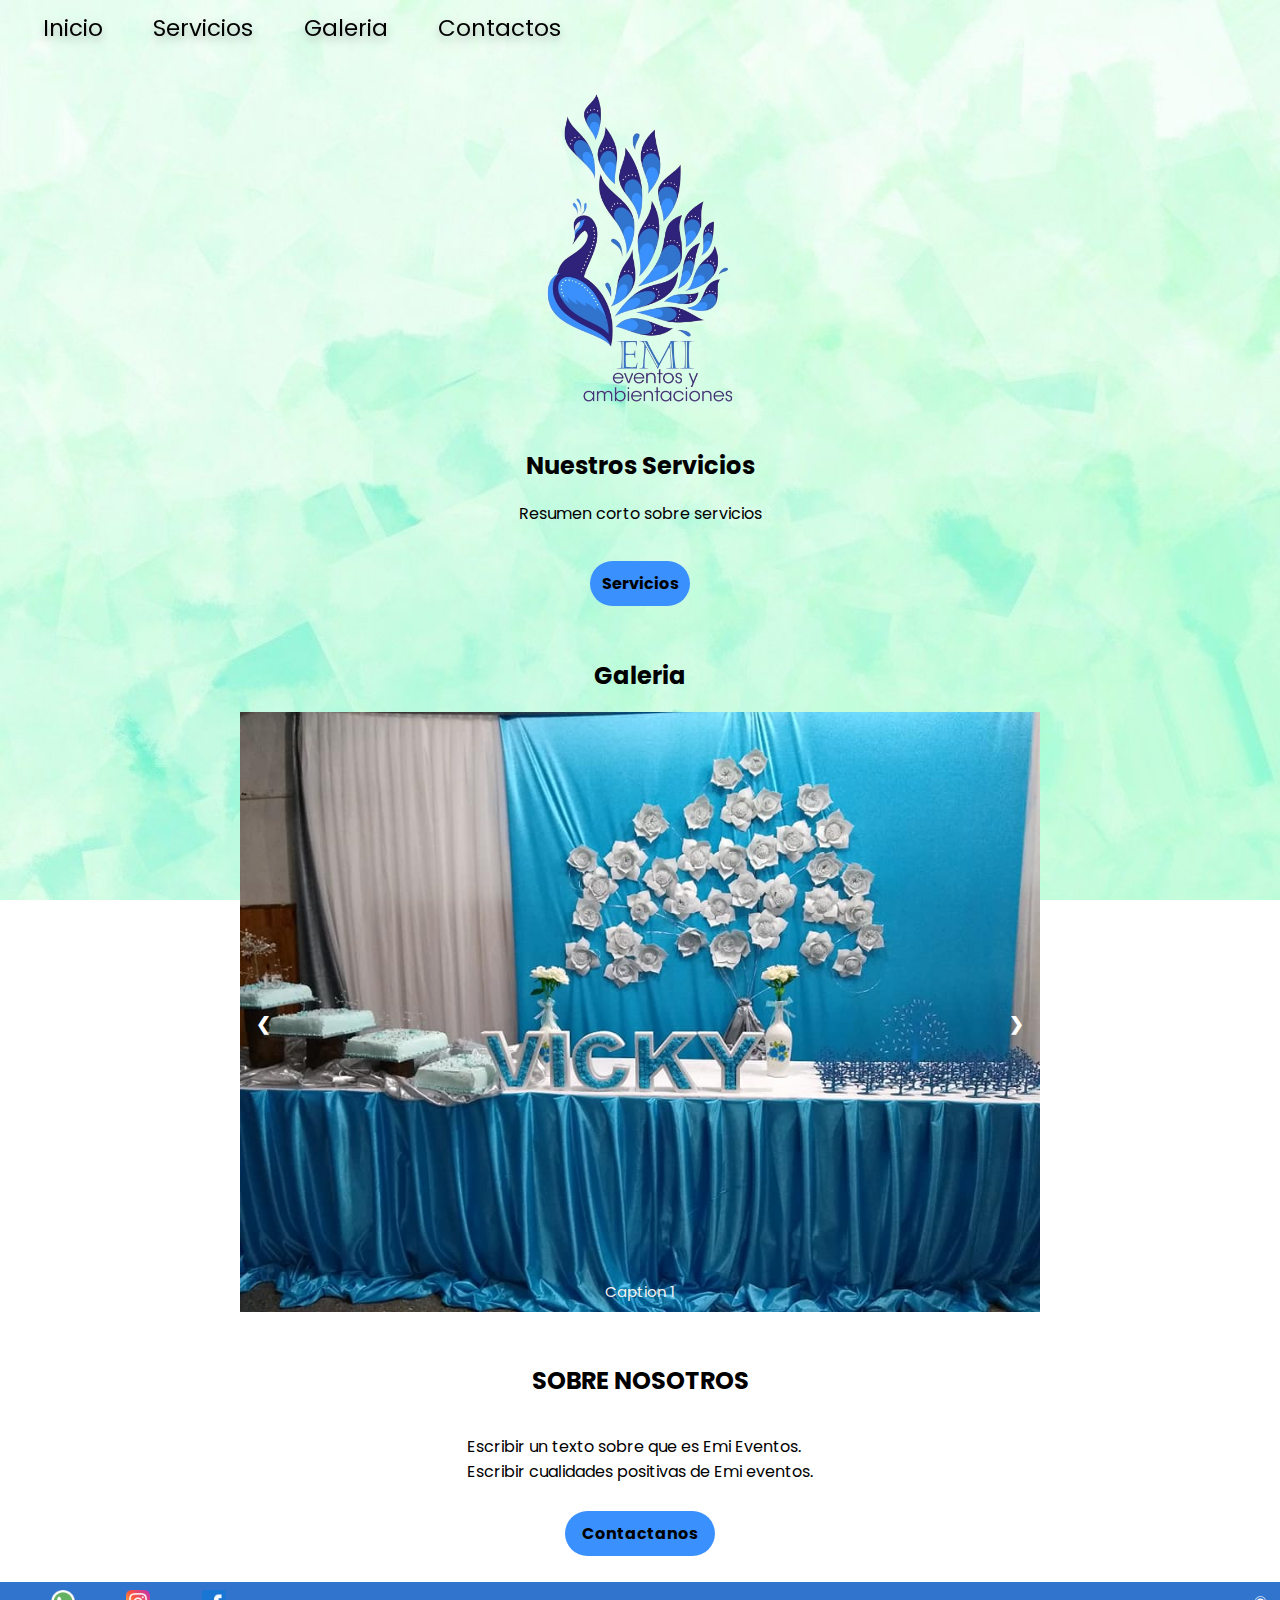
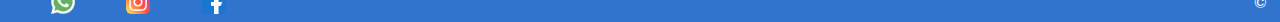
==== commit d0bc29a6: "Beta v4.0.0" ====
--- a/index.html
+++ b/index.html
@@ -4,93 +4,155 @@
     <meta charset="UTF-8">
     <meta http-equiv="X-UA-Compatible" content="IE=edge">
     <meta name="viewport" content="width=device-width, initial-scale=1.0">
-    <link rel="stylesheet" href="telefono.css">
+    <title>Emi Eventos</title>
+    <link href="https://fonts.googleapis.com/css2?family=Poppins:wght@300&display=swap" rel="stylesheet">
+    <link rel="stylesheet" href="elcss.css">
     <script src="ajuste.js"></script>
-    
-    <link rel="preconnect" href="https://fonts.googleapis.com">
-    <link rel="preconnect" href="https://fonts.gstatic.com" crossorigin>
-    <link href="https://fonts.googleapis.com/css2?family=Dancing+Script:wght@700&display=swap" rel="stylesheet">
     <title>Panaderia Forte</title>
 </head>
 <body>
     <header id="cabecera">
-        <div class="dropdown" id="desplegable">
-            <button class="dropbtn"><strong>≡</strong></button>
-            <div class="dropdown-content">
-              <a href="menu.html">Nuestras Especialidades</a>
-              <a href="direcion.html">Contacto y dirección</a>
-              <a href="testimonio.html">Testimonios</a>
-              <a href="presupuesto.html">Presupuesto</a> 
+        <span id="botonnav" class="botonNav" onclick="openNav()">&#9776;</span>
+    </header>
+
+    <div id="mySidenav" class="sidenav">
+        <div class="MenuX">
+            <a  href="javascript:void(0)" class="closebtn" onclick="closeNav()">&times;</a>
+        </div>
+        
+        <div class="opcionesMenu">
+            <a href="index.html" style="color: #d1a44e;"><img src="Imagenes/hogardorado.png" alt="Imghome" style="width: 20px;height:20px;"> Inicio</a>
+        </div>
+        <div class="opcionesMenu">
+            <a href="servicios.html"> <img src="Imagenes/wedding-arch.png" alt="ImgServ" style="width: 20px;height:20px;"> Servicios</a>
+        </div>
+        <!--<div class="opcionesMenu">
+            <a href="#" > <img src="Imagenes/contactos.png" alt="ImgCoTrab" style="width: 20px;height:20px;"> Como <br>  Trabajamos</a>
+        </div>-->
+        <div class="opcionesMenu">
+            <a href="galeria.html"> <img src="Imagenes/galeriablanca.png" alt="ImgGal" style="width: 20px;height:20px;"> Galeria</a>
+        </div>
+        <div class="opcionesMenu">
+            <a href="contacto.html"> <img src="Imagenes/contactoblanco.png" alt="ImgCont" style="width: 20px;height:20px;"> Contactos</a>
+        </div>
+    </div>
+
+
+
+    <div class="centrar">
+        <div class="Nombre">
+            <img src="Imagenes/LogomejorSF.png" alt="Nombre">
+        </div>
+
+        <div class="serviciosIndex">
+            <h2>Nuestros Servicios</h2>
+            <p>Resumen corto sobre servicios</p>
+            <div class="botonSI">
+                <button type="button" onclick="location.href='servicios.html'"><strong>Servicios</strong></button>    
             </div>
-        </div>
-        <div class="Nombre">
-            <a href="index.html"><strong>Pastelería Forte</strong></a>
         </div>
         
         
-        
-    </header>
-    <div class="centrar">
 
-        <div class="slideshow-container">
-            <div class="mySlides fade">
-                <img class="imgLocal" src="Imagenes/Foto-del-local.jpg" alt="Foto del local">
+        <a href="galeria.html" style="text-decoration: none;color: black;cursor: pointer;"><h2>Galeria</h2></a>
+        <a href="galeria.html">
+            <div class="slideshow-container">
+
+                <!-- Full-width images with number and caption text -->
+                <div class="mySlides fade">
+                    <img src="Imagenes/foto-evento1.jpg" style="width:100%">
+                    <div class="text">Caption Three</div>
+                </div>
+            
+                <div class="mySlides fade">
+                    <img src="Imagenes/foto-evento2.jpg" style="width:100%">
+                    <div class="text">Caption 2</div>
+                </div>
+            
+                <div class="mySlides fade">
+                    <img src="Imagenes/foto-evento3.jpg" style="width:100%">
+                    <div class="text">Caption 1</div>
+                </div>
+            
+                <!-- Next and previous buttons -->
+                <a class="prev" onclick="plusSlides(-1)">&#10094;</a>
+                <a class="next" onclick="plusSlides(1)">&#10095;</a>
             </div>
-            <div class="mySlides fade">
-                <img class="imgLocal" src="Imagenes/facturas-1080x1080.jpg" alt="Foto de facturas">
-            </div>
-            <div class="mySlides fade">
-                <img class="imgLocal" src="Imagenes/pastafrola-960x960.jpg" alt="Foto de pastafrola">
-            </div>
-            <div class="mySlides fade">
-                <img class="imgLocal" src="Imagenes/Alfajores-960x960.jpg" alt="Foto de alfajores">
-            </div>
-            <div class="mySlides fade">
-                <img class="imgLocal" src="Imagenes/Galletita-525x525.jpg" alt="Foto de galletitas">
-            </div>
-            <div class="mySlides fade">
-                <img class="imgLocal" src="Imagenes/Cubanitos-636x636.jpg" alt="Foto de cubanitos">
-            </div>
-            <script>
-                let slideIndex = 0;
-                showSlides();
-                
-                function showSlides() {
-                  let i;
-                  let slides = document.getElementsByClassName("mySlides");
-                  for (i = 0; i < slides.length; i++) {
-                    slides[i].style.display = "none";  
-                  }
-                  slideIndex++;
-                  if (slideIndex > slides.length) {slideIndex = 1}    
-                  
-                  slides[slideIndex-1].style.display = "flex";
-                   
-                  setTimeout(showSlides, 3500); 
-                }
-            </script>
+        </a>
+
+        <div class="texto">
+            <h2>SOBRE NOSOTROS</h2>
+            <p>Escribir un texto sobre que es Emi Eventos. <br> Escribir cualidades positivas de Emi eventos.</p>
         </div>
-
-        <h1 class="nombreLocal">Pasteleria Forte</h1>
-        <div class="BotoneraIndex" id="botonesIndex">
-            <a class="btMenu" href="menu.html"><strong>Nuestros Productos</strong></a>
-            <a class="btDireccion" href="direcion.html"><strong>Donde Encontrarnos</strong></a>
-        </div>
-
-       
-        <div class="iHP">
-            <h1><strong>SOBRE NOSOTROS</strong></h1>
-            <h3>En Pasteleria Forte tenemos exquistas medialunas, tortas de todos los sabores y los mejores sanguchitos para tus eventos</h3>
-            <h3>Comunicate al <a href="tel:4797-9878">4797-9878</a> para hacer tu pedido</h3>
+        <div class="botonCI">
+            <button type="button" onclick="location.href='contacto.html'"><strong>Contactanos</strong></button>
         </div>
         
-   </div>
+    </div>
+
+    <script>
+        function openNav() {
+          document.getElementById("mySidenav").style.width = "255px";
+          document.getElementById("botonnav").style.display = "none";
+        }
+        
+        function closeNav() {
+          document.getElementById("mySidenav").style.width = "0";
+          document.getElementById("botonnav").style.display = "flex";
+        }
+    </script>
+
+    <script>
+        let slideIndex = 0;
+        showSlides(slideIndex);
+        
+        function plusSlides(n) {
+            showSlides(slideIndex += n);
+        }
+        
+        function currentSlide(n) {
+            showSlides(slideIndex = n);
+        }
+        
+        function showSlides(n) {
+            let i;
+            let slides = document.getElementsByClassName("mySlides");
+            if (n > slides.length) {slideIndex = 1}    
+            if (n < 1) {slideIndex = slides.length}
+            for (i = 0; i < slides.length; i++) {
+                slides[i].style.display = "none";  
+            }
+
+            slides[slideIndex-1].style.display = "block";
+        }
+
+        function plusSlides(n){
+            clearInterval(myTimer);
+            if (n < 0){
+                showSlides(slideIndex -= 1);
+            } 
+            else {
+                showSlides(slideIndex += 1); 
+            }
+            if (n === -1){
+                myTimer = setInterval(function(){plusSlides(n + 2)}, 3500);
+            } 
+            else {
+                myTimer = setInterval(function(){plusSlides(n + 1)}, 3500);
+            }
+        }
+
+        window.addEventListener("load",function() {
+            showSlides(slideIndex);
+            myTimer = setInterval(function(){plusSlides(1)}, 3500);
+        })
+
+    </script>
 
     <script>
         let anchoVP = window.innerWidth;
         if(anchoVP >= 1022){
                 creadorNAV();
-                borrarBotones();
         }
     </script>
 
@@ -105,20 +167,27 @@
                 else{
                     creadorNAV();
                 }
-                borrarBotones();
                 
             }
             if(anchoVP < 1022){
                 reactivarDes();
-                reactivarBotones();
             }
         })
             
 
     </script>
+
     <footer>
-        <a href="https://www.instagram.com/pasteleriamariel/?hl=en"><img src="Imagenes/InstagramLogo.png" alt="Instagram" style="width:42px;height:42px;"></a>
-        <p>Autor: Agustin Forti</p>
+        <div class="IconosFooter">
+            <a href="https://wa.me/+541137892222/?text=probando%20como%20funciona"><img src="Imagenes/whatsapp512px.png" alt="Whatsapp" style="width: 24px;"></a>
+            <a href="#"><img src="Imagenes/instagram512px.png" alt="Instagram" style="width: 24px;"></a>
+            <a href="https://www.facebook.com/emiieventos"><img src="Imagenes/facebook512px.png" alt="Facebook" style="width: 24px;"></a>
+        </div>
+        <div class="CopyFooter">
+            <a href="copyright.html">&copy;</a>
+        </div>
+        
     </footer>
+    <!-- #aaa6c7 fondo-->
 </body>
 </html>--- a/elcss.css
+++ b/elcss.css
@@ -0,0 +1,598 @@
+html{
+  scroll-behavior: smooth;
+}
+
+body{
+  position: relative;
+  min-height: 100vh;
+  padding-bottom: 2em;
+  margin: 0;
+  background-image: url("Imagenes/FondoTurquesa.jpeg");
+  background-size: cover;
+  background-attachment: fixed;
+  /*background-color: #aaa6c7;*/
+  font-family: 'Poppins', sans-serif;
+}
+
+header{
+  position: fixed;
+  top: 0;
+  right: 0;
+  height: 3.5em;
+  /*background-color: #6785B1;*/
+  display: flex;
+  justify-content: flex-start;
+  align-items: center;
+  overflow:visible;
+  filter: drop-shadow(0px 4px 4px rgba(0, 0, 0, 0.25));
+  z-index: 1;
+}
+
+.centrar{
+  width: 100%;
+  display: flex;
+  flex-direction: column;
+  align-items: center;
+    
+}
+
+footer {
+  display: flex;
+  flex-direction: row;
+  justify-content:space-around;
+  align-items: center;
+  background-color: #3174cd;
+  position: absolute;
+  bottom: 0;
+  left: 0;
+  width: 100%;
+  height: 40px;
+  justify-content: flex-start;
+}
+
+.IconosFooter{
+  width: 50%;
+  height: 100%;
+  display: flex;
+  flex-direction: row;
+  justify-content: space-evenly;
+  align-items: center;
+}
+
+.IconosFooter a{
+  height: 24px;
+  cursor:pointer;
+}
+
+.CopyFooter{
+  
+  width: 50%;
+  height: 100%;
+  display: flex;
+  flex-direction: row-reverse;
+  align-items: center;
+  
+}
+
+.CopyFooter a{
+  margin-right: 0.8em;
+  text-decoration: none;
+  cursor:pointer;
+  color: white;
+}
+
+
+
+.botonNav{
+  font-size:30px;
+  cursor:pointer;
+  margin-right: 0.5em;
+}
+
+.botonNav:hover{
+  color: white;
+  background-color: #2f227c;
+  opacity: 0.85;
+  border-radius: 20px;
+}
+
+.sidenav {
+  height: 100%;
+  width: 0;
+  position: fixed;
+  z-index: 1;
+  top: 0;
+  right: 0;
+  background-color: #111;
+  opacity: 0.95;
+  overflow-x: hidden;
+  transition: 0.5s;
+  padding-top: 5px;
+  display: flex;
+  flex-direction: column;
+
+}
+
+.MenuX{
+  width: 100%;
+  height: 50px;
+  display: flex;
+  justify-content: flex-end;
+  transition: 0.3s;
+  margin-bottom: 0.5em;
+  
+}
+
+.MenuX a{
+  text-decoration: none;
+  font-size: 25px;
+  color: white;
+}
+
+.MenuX a:hover{
+  background-color: #2f227c;
+  border-radius: 20px;
+}
+
+.opcionesMenu{
+  margin-bottom: 1em;
+  width: fit-content;
+  margin-left: 30px;
+  transition: 0.3s;
+}
+
+
+.opcionesMenu a{
+  text-decoration: none;
+  font-size: 25px;
+  color: white;
+  padding: 7px 10px 7px 10px;
+  text-size-adjust: none;
+}
+
+.opcionesMenu:hover{
+  background-color: #2f227c;
+  border-radius: 20px;
+}
+  
+.sidenav .closebtn {
+  position: absolute;
+  top: 0;
+  right: 25px;
+  font-size: 36px;
+  margin-left: 50px;
+}
+
+
+
+.Nombre{
+  /*background-color: rgb(0, 156, 177);*/
+    
+  font-family: 'Dancing Script', cursive;
+  font-size: 40px;
+  width: 100%;
+  display: flex;
+  justify-content: center;
+  margin-bottom: 0.5em;
+  max-width: 720px;   
+    
+}
+
+.Nombre img{
+  width: 50%;
+  margin-top: 0.3em;
+}
+
+.serviciosIndex{
+  width: 100%;
+  display: flex;
+  flex-direction: column;
+  justify-content: center;
+  align-items: center;
+}
+
+.serviciosIndex h2{
+  margin-top: 0;
+  margin-bottom: 0.75em;
+}
+
+.serviciosIndex p{
+  margin-top: 0;
+  margin-bottom: 2em;
+}
+
+.botonSI{
+  width: 100%;
+  height: 50px;
+  display: flex;
+  justify-content: center;
+  align-items: center;
+  margin-bottom: 1.85em;
+}
+
+.botonSI button{
+  display: flex;
+  flex-direction: row;
+  align-items: center;
+  justify-content: space-evenly;
+  width: 100px;
+  background-color:#3a90fd;
+  height: 45px;
+  border-radius: 50px;
+  border: none;
+  font-family: 'Poppins', sans-serif;
+  color: black;
+  font-size:medium;
+  cursor:pointer;
+}
+
+.botonSI button:hover{
+  background-color: #2f227c;
+  color: white;
+}
+
+* {box-sizing:border-box}
+
+/* Slideshow container */
+.slideshow-container {
+  max-width: 1000px;
+  position: relative;
+  margin: auto;
+}
+
+.text {
+  color: #f2f2f2;
+  font-size: 15px;
+  padding: 8px 12px;
+  position: absolute;
+  bottom: 8px;
+  width: 100%;
+  text-align: center;
+  
+}
+
+
+/* Hide the images by default */
+.mySlides {
+  display: none;
+}
+
+/* Next & previous buttons */
+.prev, .next {
+  cursor: pointer;
+  position: absolute;
+  top: 50%;
+  width: auto;
+  margin-top: -22px;
+  padding: 16px;
+  color: white;
+  font-weight: bold;
+  font-size: 18px;
+  transition: 0.6s ease;
+  border-radius: 0 50px 50px 0;
+  user-select: none;
+}
+
+/* Position the "next button" to the right */
+.next {
+  right: 0;
+  border-radius: 50px 0 0 50px;
+}
+
+/* On hover, add a black background color with a little bit see-through */
+.prev:hover, .next:hover {
+  background-color: rgba(0,0,0,0.8);
+}
+
+.texto{
+  width: 100%;
+  margin-top: 1.5em;
+  margin-bottom: 0.5em;
+  display: flex;
+  flex-direction: column;
+  align-items: center;
+ 
+}
+
+.botonCI{
+  width: 100%;
+  height: 50px;
+  display: flex;
+  justify-content: center;
+  align-items: center;
+  margin-bottom: 2em;
+}
+
+.botonCI button{
+  display: flex;
+  flex-direction: row;
+  align-items: center;
+  justify-content: space-evenly;
+  width: 150px;
+  background-color: #3a90fd;
+  height: 45px;
+  border-radius: 50px;
+  border: none;
+  font-family: 'Poppins', sans-serif;
+  color: black;
+  font-size:medium;
+}
+
+.botonCI button:hover{
+  background-color: #2f227c;
+  color: white;
+}
+
+.h1G{
+  margin-top: 0.28em;
+}
+
+.divGaleria{
+  width: 100%;
+  display: flex;
+  flex-direction: column;
+  align-items: center;
+  justify-content: center;
+  margin-bottom: 1em;
+}
+
+.divGaleria img{
+  width: 95%;
+  height: auto;
+}
+
+.botonHaciaIP{
+  position: fixed;
+  right: 0;
+  bottom: 0;
+  z-index: 1;
+  cursor: pointer;
+
+}
+
+.boton{
+  width: 100%;
+  height: 50px;
+  display: flex;
+  justify-content: center;
+  align-items: center;
+  margin-bottom: 2em;
+  margin-top: 0.2em;
+}
+
+.boton button{
+  display: flex;
+  flex-direction: row;
+  align-items: center;
+  justify-content: space-evenly;
+  height: 45px;
+  border-radius: 50px;
+  border: none;
+  font-family: 'Poppins', sans-serif;
+  color: black;
+  font-size:medium;
+}
+
+#WP{
+  width: 180px;
+  background-color: #25D366;
+}
+
+#WP:hover{
+  background-color: #075E54;
+  color: white;
+}
+
+.cp1{
+  font-size: large;
+  margin-top: 1em;
+}
+
+.boton a{
+  display: flex;
+  flex-direction: row;
+  align-items: center;
+  justify-content: space-evenly;
+  width: 150px;
+  background-color: #75bef8;
+  height: 45px;
+  border-radius: 50px;
+  border: none;
+  font-family: 'Poppins', sans-serif;
+  color: black;
+  font-size:medium;
+  text-decoration: none;
+}
+
+#Tel:hover{
+  background-color: #2196f3;
+  color: white;
+}
+
+#FB{
+  width: 180px;
+  background-color: #70AAE2;
+}
+
+#FB:hover{
+  background-color: #1C74D4;
+  color: white;
+}
+
+#IG{
+  width: 160px;
+  background-color: #d148ad;
+}
+
+#IG:hover{
+  background-color: #e54673;
+  color: white;
+}
+
+.dropbtn {
+  background-color: #3498DB;
+  color: white;
+  width: 110px;
+  height: 30px;
+  font-size: 16px;
+  border: none;
+  cursor: pointer;
+  border-radius: 50px;
+}
+
+.dropbtn:hover, .dropbtn:focus {
+  background-color: #2980B9;
+}
+
+.dropdown {
+  position: relative;
+  display: inline-block;
+}
+
+.dropdown-content {
+  display: none;
+  position: absolute;
+  background-color: #f1f1f1;
+  min-width: 110px;
+  overflow: auto;
+  box-shadow: 0px 8px 16px 0px rgba(0,0,0,0.2);
+  z-index: 1;
+  border-radius: 20px;
+}
+
+.dropdown-content button {
+  color: black;
+  font-family: 'Poppins', sans-serif;
+  padding: 12px 16px;
+  border: none;
+  display: block;
+  width: 100%;
+  text-align: left;
+  font-size:small;
+}
+
+.dropdown-content a {
+  color: black;
+  padding: 12px 16px;
+  text-decoration: none;
+  display: block;
+}
+.dropdown button:hover {background-color: #ddd;}
+
+.show {display: block;}
+
+.d1S{
+  display: flex;
+  flex-direction: column;
+  align-items: center;
+  justify-content: center;
+  margin-bottom: 2.5em;
+}
+
+.d1S h2{
+  margin-top: 1em;
+  margin-bottom: 0.1em;
+}
+
+.img1S{
+  width: 100%;
+  height: auto;
+        
+}
+
+@media screen and (max-height: 450px) {
+    .sidenav {padding-top: 15px;}
+    .sidenav a {font-size: 18px;}
+}
+
+
+
+
+
+@media (min-width: 760px) {   
+
+  .botonNav{
+    font-size: 38px;
+    margin-top: 0.3em;
+    margin-right: 0.55em;
+  }
+
+  .MenuX a{
+    font-size: 35px;
+  }
+
+  .opcionesMenu a{
+    font-size: 35px;
+  }
+
+  .sidenav .closebtn{
+    font-size: 40px;
+  }
+
+  .IconosFooter{
+    justify-content: flex-start;
+  }
+
+  .IconosFooter a{
+    margin-left: 3.2em;
+  }
+
+  .img1S{
+    max-width: 700px;
+    max-height: 700px;
+  }
+
+  .slideshow-container{
+    max-width: 800px;
+  }
+
+  .divGaleria{
+    margin-top: 1.5em;
+    margin-bottom: 1.5em;
+  }
+
+  .divGaleria img{
+    max-width: 700px;
+  }
+
+}
+
+
+
+
+@media (min-width: 1022px){
+
+  header{
+    width: 100%;
+    position:static;
+  }
+
+  nav{
+    font-size: 23px;
+    height: 60px;
+    display: flex;
+    justify-content: flex-start;
+    align-items: center;
+    width: 100%;
+  }
+
+  nav a{
+    text-decoration: none;
+    padding: 8px;
+    margin-left: 1.5em;
+    color: rgb(0, 0, 0);
+  }
+
+  nav a:hover{
+    background-color: #2f227c;
+    opacity: 0.85;
+    border-radius: 20px;
+    color: white;
+  }
+
+
+  .imgIni{
+    margin-right: 0.25em;
+  }
+}
+    